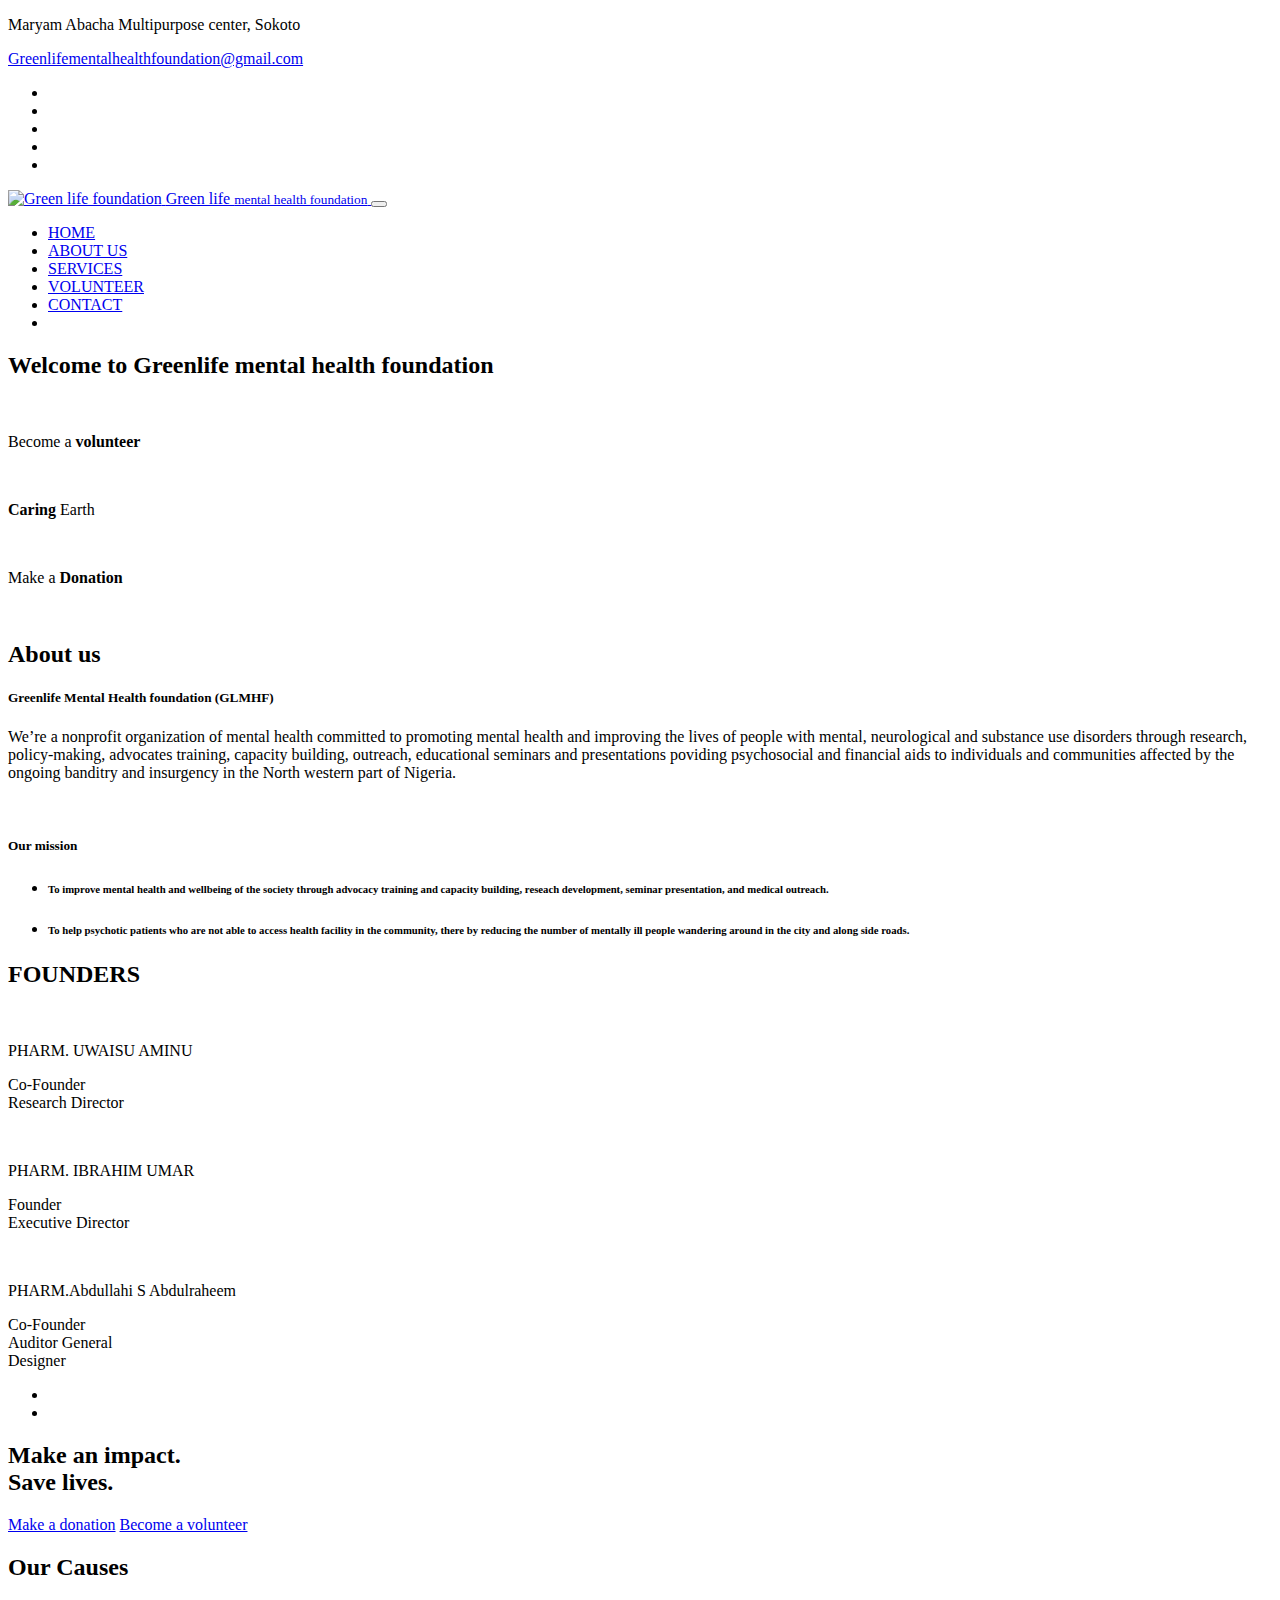
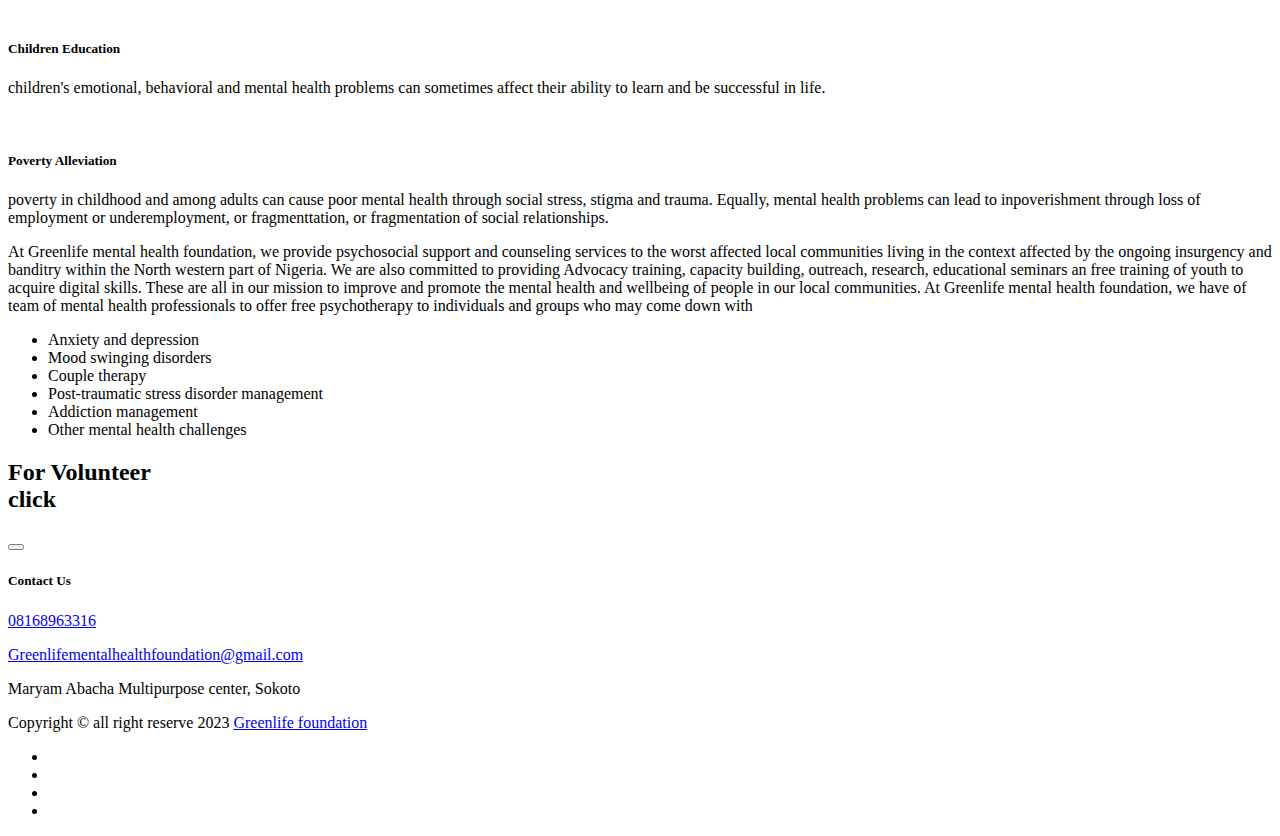
==== index.html @ 895cfc1b "Add files via upload" ====
<!doctype html>
<html lang="en">
    <head>
        <meta charset="utf-8">
        <meta name="viewport" content="width=device-width, initial-scale=1">
        <title>greenlifeMH</title>
        <link rel="icon" href="images\logos.png" type="image"/x-icon>

        <!-- CSS FILES -->        
        <link href="css/bootstrap.min.css" rel="stylesheet">

        <link href="css/bootstrap-icons.css" rel="stylesheet">

        <link href="css/greenlife.css" rel="stylesheet">


    </head>
    
    <body id="section_1">
        <header class="site-header">
            <div class="container">
                <div class="row">

                    <div class="col-lg-8 col-12 d-flex flex-wrap">
                        <p class="d-flex me-4 mb-0">
                            <i class="bi-geo-alt me-2"></i>
                            Maryam Abacha Multipurpose center, Sokoto
                        </p>

                        <p class="d-flex mb-0">
                            <i class="bi-envelope me-2"></i>

                            <a href="mailto:Greenlifementalhealthfoundation@gmail.com">
                                Greenlifementalhealthfoundation@gmail.com


                            </a>
                        </p>
                    </div>

                    <div class="col-lg-3 col-12 ms-auto d-lg-block d-none">
                        <ul class="social-icon">
                            <li class="social-icon-item">
                                <a href="#" class="social-icon-link bi-twitter"></a>
                            </li>

                            <li class="social-icon-item">
                                <a href="https://www.facebook.com/profile.php?id=100089556232212" class="social-icon-link bi-facebook"></a>
                            </li>

                            <li class="social-icon-item">
                                <a href="#" class="social-icon-link bi-instagram"></a>
                            </li>

                            <li class="social-icon-item">
                                <a href="#" class="social-icon-link bi-youtube"></a>
                            </li>

                            <li class="social-icon-item">
                                <a href="https://wa.link/6460df" class="social-icon-link bi-whatsapp"></a>
                            </li>
                        </ul>
                    </div>

                </div>
            </div>
        </header>

        <nav class="navbar navbar-expand-lg bg-light shadow-lg">
            <div class="container">
                <a class="navbar-brand" href="index.html">
                    <img src="images\logos.png" class="logo img-fluid" alt="Green life foundation">
                    <span>
                        Green life 
                        <small>mental health foundation</small>
                    </span>
                </a>

                <button class="navbar-toggler" type="button" data-bs-toggle="collapse" data-bs-target="#navbarNav" aria-controls="navbarNav" aria-expanded="false" aria-label="Toggle navigation">
                    <span class="navbar-toggler-icon"></span>
                </button>

                <div class="collapse navbar-collapse" id="navbarNav">
                    <ul class="navbar-nav ms-auto">
                        <li class="nav-item">
                            <a class="nav-link click-scroll" href="#top">HOME</a>
                        </li>

                        <li class="nav-item">
                            <a class="nav-link click-scroll" href="#section_2">ABOUT US</a>
                        </li>

                        <li class="nav-item">
                            <a class="nav-link click-scroll" href="#section_3">SERVICES</a>
                        </li>

                        <li class="nav-item">
                            <a class="nav-link click-scroll" href="#section_4">VOLUNTEER</a>
                        </li>

                        <li class="nav-item" >
                            <a class="nav-link click-scroll" href="#section_6">CONTACT</a>
                        </li>

                        <li class="nav-item ms-3">
                       </li>
                    </ul>
                </div>
            </div>
        </nav>

        <main>

            

            <section class="section-padding">
                <div class="container">
                    <div class="row">

                        <div class="col-lg-10 col-12 text-center mx-auto">
                            <h2 class="mb-5">Welcome to Greenlife mental health foundation</h2>
                        </div>

                        <div class="col-lg-4 col-md-6 col-12 mb-4 mb-lg-0">
                            <div class="featured-block d-flex justify-content-center align-items-center">
                                
                                    <img src="images/icons/hands.png" class="featured-block-image img-fluid" alt="">

                                    <p class="featured-block-text">Become a <strong>volunteer</strong></p>
                                </a>
                            </div>
                        </div>

                        <div class="col-lg-4 col-md-6 col-12 mb-4 mb-lg-0 mb-md-4">
                            <div class="featured-block d-flex justify-content-center align-items-center">
                                
                                    <img src="images/icons/heart.png" class="featured-block-image img-fluid" alt="">

                                    <p class="featured-block-text"><strong>Caring</strong> Earth</p>
                                </a>
                            </div>
                        </div>

                        <div class="col-lg-4 col-md-6 col-12 mb-4 mb-lg-0 mb-md-4">
                            <div class="featured-block d-flex justify-content-center align-items-center">
                                
                                    <img src="images/icons/receive.png" class="featured-block-image img-fluid" alt="">

                                    <p class="featured-block-text">Make a <strong>Donation</strong></p>
                                </a>
                            </div>
                        </div>

                        

                    </div>
                </div>
            </section>

            <section class="section-padding section-bg" id="section_2">
                <div class="container">
                    <div class="row">

                        <div class="col-lg-6 col-12 mb-5 mb-lg-0">
                            <img src="images\Mental_Disorder_Silhouette.png" class="custom-text-box-image img-fluid" alt="">
                        </div>

                        <div class="col-lg-6 col-12">
                            <div class="custom-text-box">
                                <h2 class="mb-2">About us</h2>

                                <h5 class="mb-3">Greenlife Mental Health foundation (GLMHF)</h5>
                                <p class="mb-0"> We’re a nonprofit organization of mental health
                                     committed to promoting mental health and improving the lives of people with 
                                     mental, neurological and substance use disorders through research, 
                                     policy-making, advocates training, capacity building, outreach, educational
                                      seminars and presentations poviding psychosocial and financial aids to
                                       individuals and communities affected by the ongoing banditry and 
                                       insurgency in the North western part of Nigeria.   </div> <br>
                            
                            <div class="row">
                                    
                                        <h5 class="mb-3" > <strong>Our mission </strong> </h5>
                                    <!----> <ul>
                                        <li> <h6> To improve mental health and wellbeing of the society through
                                            advocacy training and capacity building, reseach development,
                                             seminar presentation, and medical outreach. </h6> </li>
                                        <li>  <h6>  To help psychotic patients who are not able to access health facility
                                            in the community, there by reducing the number of mentally ill people 
                                        wandering around in the city and along side roads.  </h6> </li>
                                    </ul> 
                                    </div>
                                </div>

                                
                            </div>
                        </div>

                    </div>
                </div>
            
            <section class="found">
                <div class="container">
                    <div class="row">

                        <div class="col-lg-12 col-12 text-center mb-4">
                            <h2>FOUNDERS</h2>
                        </div>

                        <div class="col-lg-4 col-md-6 col-12 mb-4 mb-lg-0">
                            <div class="custom-block-wrap">
                                <img src="images\uwaisu.png" class="custom-block-image img-fluid" alt="">

                                <div class="custom-block">
                                    <div class="custom-block-body">
                                        

                                        <p>PHARM. UWAISU AMINU
                                        </p>
                                        <p>Co-Founder <br> Research Director </p>

                                        <div class="d-flex align-items-center my-2">
                                            <p class="mb-0">
                                                
                                                
                                            
                                        </div>
                                    </div>
                                </div>
                            </div>
                        </div>

                        <div class="col-lg-4 col-md-6 col-12 mb-4 mb-lg-0">
                            <div class="custom-block-wrap">
                                <img src="images\ibrahim.png" class="custom-block-image img-fluid" alt="">

                                <div class="custom-block">
                                    <div class="custom-block-body">
                                        

                                        <p>PHARM. IBRAHIM UMAR</p>
                                        <p>Founder <br> Executive Director </p>
                                        <div class="d-flex align-items-center my-2">
                                            
                                        </div>
                                    </div>                                   
                                </div>
                            </div>
                        </div>

                        <div class="col-lg-4 col-md-6 col-12 mb-4 mb-lg-0" >
                            <div class="custom-block-wrap">
                                <img src="images\abdullahi.png" class="custom-block-image img-fluid" alt="">

                                <div class="custom-block">
                                    <div class="custom-block-body">
                                        
                                        <p>PHARM.Abdullahi S Abdulraheem
                                        </p>
                                        <p>Co-Founder <br> Auditor General <br> Designer </p>
                                        <div class="d-flex align-items-center my-2">
                                            <ul class="social-icon mt-4">
                                                <li class="social-icon-item">
                                                    <a href="https://twitter.com/pharma_computer?t=OQlxTcQAlxCxHivxiY993Q&s=09" class="social-icon-link bi-twitter"></a>
                                                </li>
                                                                                                          
                                                <li class="social-icon-item">
                                                    <a href="https://wa.link/6460df" class="social-icon-link bi-whatsapp"></a>
                                                </li>
                                            </ul>
                                        </div>
                                    </div>                                   
                                </div>
                            </div>
                        </div>
           
                    </section>
            <section class="cta-section section-padding section-bg">
                <div class="container">
                    <div class="row justify-content-center align-items-center">

                        <div class="col-lg-5 col-12 ms-auto">
                            <h2 class="mb-0">Make an impact. <br> Save lives.</h2>
                        </div>

                        <div class="col-lg-5 col-12">
                            <a href="#" class="me-4">Make a donation</a>

                            <a href="#section_4" class="custom-btn btn smoothscroll">Become a volunteer</a>
                        </div>

                    </div>
                </div>
            </section>


            <section class="section-padding" id="section_3">
                <div class="container">
                    <div class="row">

                        <div class="col-lg-12 col-12 text-center mb-4">
                            <h2>Our Causes</h2>
                        </div>

                        <div class="col-lg-4 col-md-6 col-12 mb-4 mb-lg-0">
                            <div class="custom-block-wrap">
                                <img src="images/causes/group-african-kids-paying-attention-class.jpg" class="custom-block-image img-fluid" alt="">

                                <div class="custom-block">
                                    <div class="custom-block-body">
                                        <h5 class="mb-3">Children Education</h5>

                                        <p>children's emotional, behavioral and mental health problems can sometimes affect their ability to learn and be 
                                            successful in life.
                                        </p>

                                        <div class="d-flex align-items-center my-2">
                                            <p class="mb-0">
                                                

                                            
                                        </div>
                                    </div>
                                </div>
                            </div>
                        </div>

                        <div class="col-lg-4 col-md-6 col-12 mb-4 mb-lg-0">
                            <div class="custom-block-wrap">
                                <img src="images/causes/poor-child-landfill-looks-forward-with-hope.jpg" class="custom-block-image img-fluid" alt="">

                                <div class="custom-block">
                                    <div class="custom-block-body">
                                        <h5 class="mb-3">Poverty Alleviation</h5>

                                        <p>poverty in childhood and  among adults can cause poor mental health through social stress,
                                             stigma and trauma. Equally, mental health problems can lead to inpoverishment 
                                             through loss of employment or underemployment, or fragmenttation, or fragmentation of social
                                             relationships.
                                        </p>
                                        <div class="d-flex align-items-center my-2">
                                        </div>
                                    </div>                                   
                                </div>
                            </div>
                        </div>
                         <div class="col-lg-4 col-md-6 col-12 mb-4 mb-lg-0">
                            <div class="custom-block-wrap">
                               

                                <div class="custom-block" id="section3">
                                    <div class="custom-block-body">
                                        <p>At Greenlife mental health foundation, we provide psychosocial support
                                           and counseling services to the worst affected local communities living 
                                           in the context affected by the ongoing insurgency and banditry within the 
                                           North western part of Nigeria. We are also committed to providing Advocacy
                                           training, capacity building, outreach, research, educational seminars an
                                            free training of youth to acquire digital skills. These are all in our mission to improve and promote 
                                            the mental health and wellbeing of people in our local communities. At Greenlife
                                            mental health foundation, we have of team of mental health professionals
                                           to offer free psychotherapy to individuals and groups who may come down with
                                        </p>
                                         <ul class="custom-list mt-2">
                                            <li class="custom-list-item d-flex">
                                                <i class="bi-check custom-text-box-icon me-2"></i>
                                                Anxiety and depression
                                            </li>
                                            <li class="custom-list-item d-flex">
                                                <i class="bi-check custom-text-box-icon me-2"></i>
                                                Mood swinging disorders
                                            </li>
                                            <li class="custom-list-item d-flex">
                                                <i class="bi-check custom-text-box-icon me-2"></i>
                                                Couple therapy
                                            </li>
                                            <li class="custom-list-item d-flex">
                                                <i class="bi-check custom-text-box-icon me-2"></i>
                                                Post-traumatic stress disorder management
                                            </li>
                                            <li class="custom-list-item d-flex">
                                                <i class="bi-check custom-text-box-icon me-2"></i>
                                                Addiction management
                                            </li>
                                            <li class="custom-list-item d-flex">
                                                <i class="bi-check custom-text-box-icon me-2"></i>
                                                Other mental health challenges
                                            </li>
                                        </ul>
                                        <div class="d-flex align-items-center my-2">
                                        </div>
                                    </div>                                   
                                </div>
                            </div>
                        </div>

                    </div>
                </div>

            </section>
<section class="col-lg-4 col-md-6 col-12 mb-4 mb-lg-0">

                            <div class="custom-block-wrap">
                                

                                <div class="custom-block">
                                    <div class="custom-block-body"></p>
                                    </div>
                                       
</section>
            <section class="volunteer-section section-padding" id="section_4">
                <div class="container">
                    <div class="row">

                        <div class="col-lg-6 col-12">
                            <h2 class="text-white mb-4">For Volunteer <br> click  </h2>

                    </div>
                    <li class="social-icon-item">
                       <button> <a href="https://wa.link/6460df" class="social-icon-link bi-whatsapp"></a>
                    </li> </button>
                </div>
            </section>
                    </main>

        <footer class="site-footer" id="section_6">
            <div class="container">
                <div class="row">
                    <div class="col-lg-0 col-12 mb-4">
                                            </div>

                    <div class="col-lg-4 col-md-6 col-12 mx-auto" >
                        <h5 class="site-footer-title mb-3">Contact Us</h5>

                        <p class="text-white d-flex mb-2">
                            <i class="bi-telephone me-2"></i>

                            <a href="tel: 08168963316" class="site-footer-link">
                                08168963316
                            </a>
                        </p>

                        <p class="text-white d-flex">
                            <i class="bi-envelope me-2"></i>

                            <a href="Greenlifementalhealthfoundation@gmail.com" class="site-footer-link">
                                Greenlifementalhealthfoundation@gmail.com
                            </a>
                        </p>

                        <p class="text-white d-flex mt-3">
                            <i class="bi-geo-alt me-2"></i>
                            Maryam Abacha Multipurpose center, Sokoto
                        </p>

                
                    </div>
                </div>
            </div>

            <div class="site-footer-bottom">
                <div class="container">
                    <div class="row">

                        <div class="col-lg-6 col-md-7 col-12">
                            <p class="copyright-text mb-0">Copyright © all right reserve 2023 <a href="#">Greenlife foundation</a>
                        </div>
                        
                        <div class="col-lg-6 col-md-5 col-12 d-flex justify-content-center align-items-center mx-auto">
                            <ul class="social-icon">
                                <li class="social-icon-item">
                                    <a href="#" class="social-icon-link bi-twitter"></a>
                                </li>

                                <li class="social-icon-item">
                                    <a href="https://www.facebook.com/profile.php?id=100089556232212" class="social-icon-link bi-facebook"></a>
                                </li>

                                <li class="social-icon-item">
                                    <a href="#" class="social-icon-link bi-instagram"></a>
                                </li>

                                <li class="social-icon-item">
                                    <a href="https://www.linkedin.com/in/ibrahim-umar-684944266" class="social-icon-link bi-linkedin"></a>
                                </li>

                               
                            </ul>
                        </div>
                        
                    </div>
                </div>
            </div>
        </footer>

        <!-- JAVASCRIPT FILES -->
        <script src="js/jquery.min.js"></script>
        <script src="js/bootstrap.min.js"></script>
        <script src="js/jquery.sticky.js"></script>
        <script src="js/click-scroll.js"></script>
        <script src="js/counter.js"></script>
        <script src="js/custom.js"></script>

    </body>
</html>
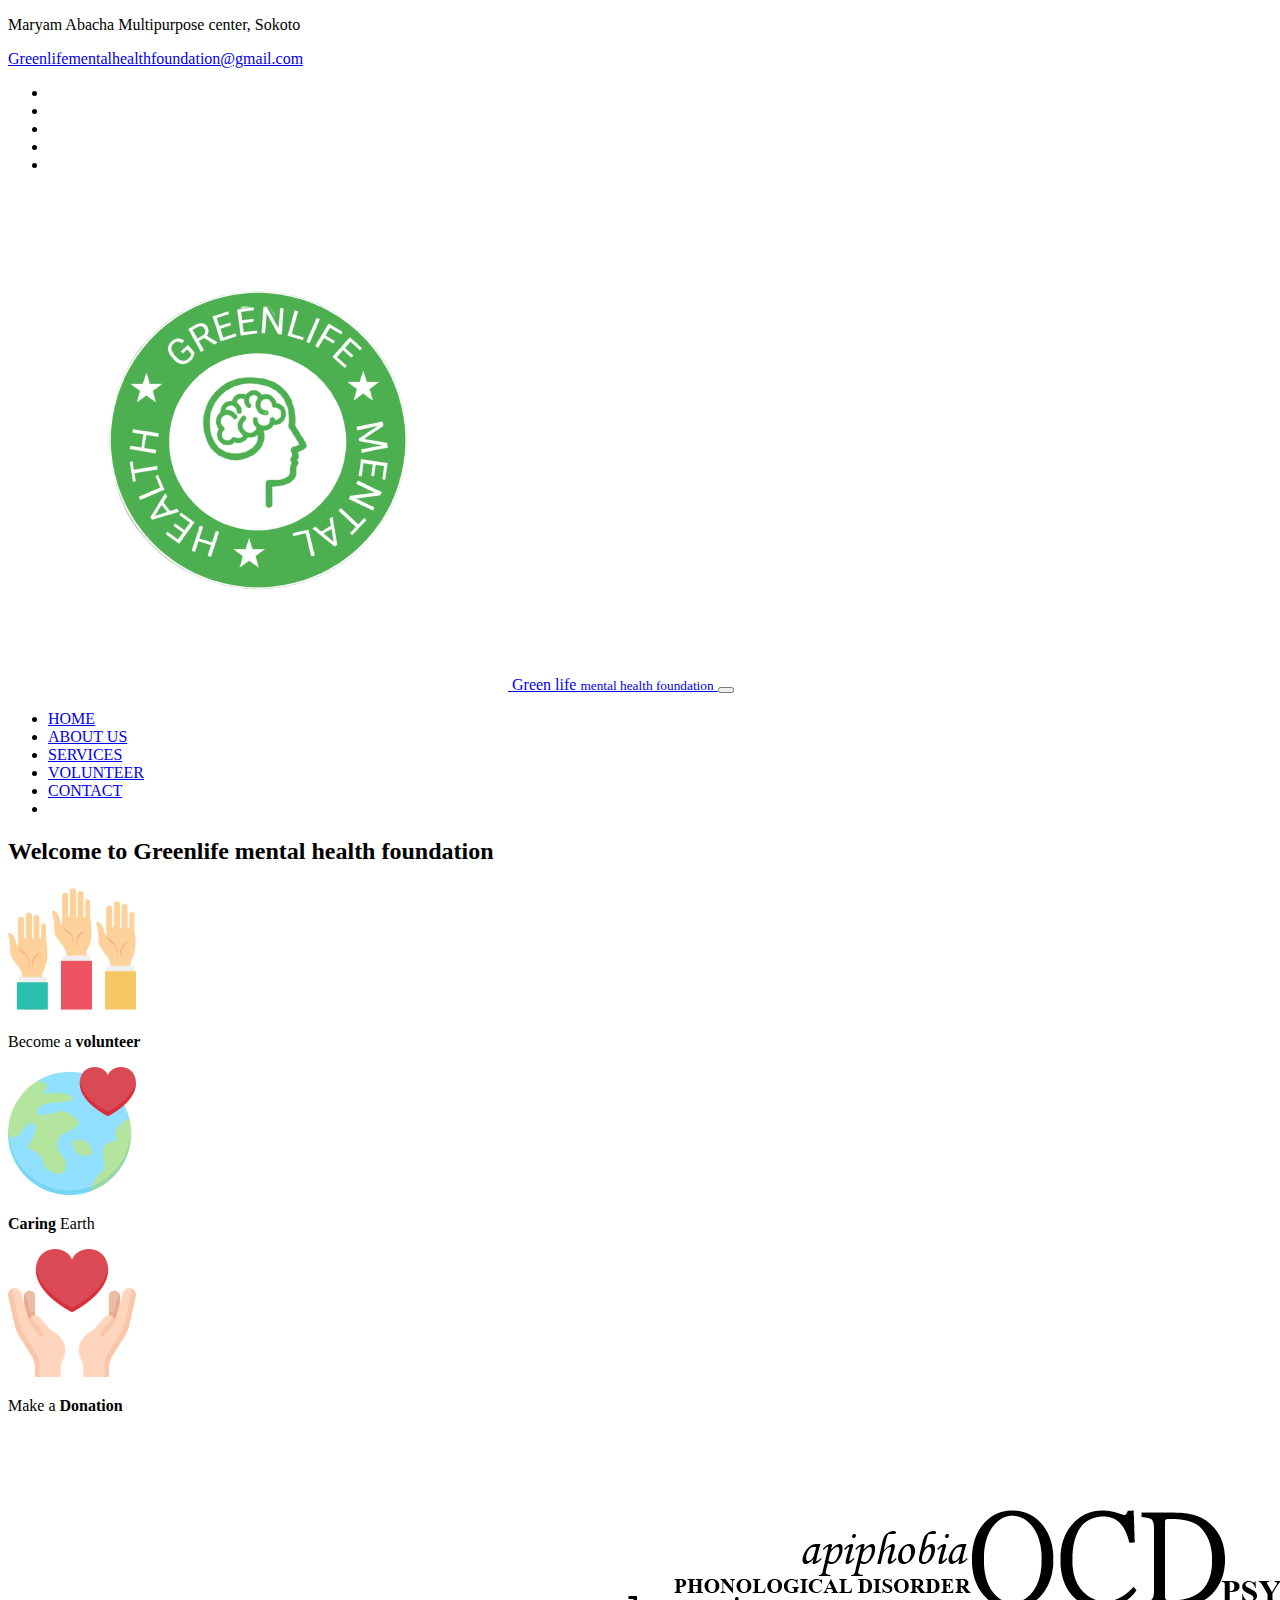
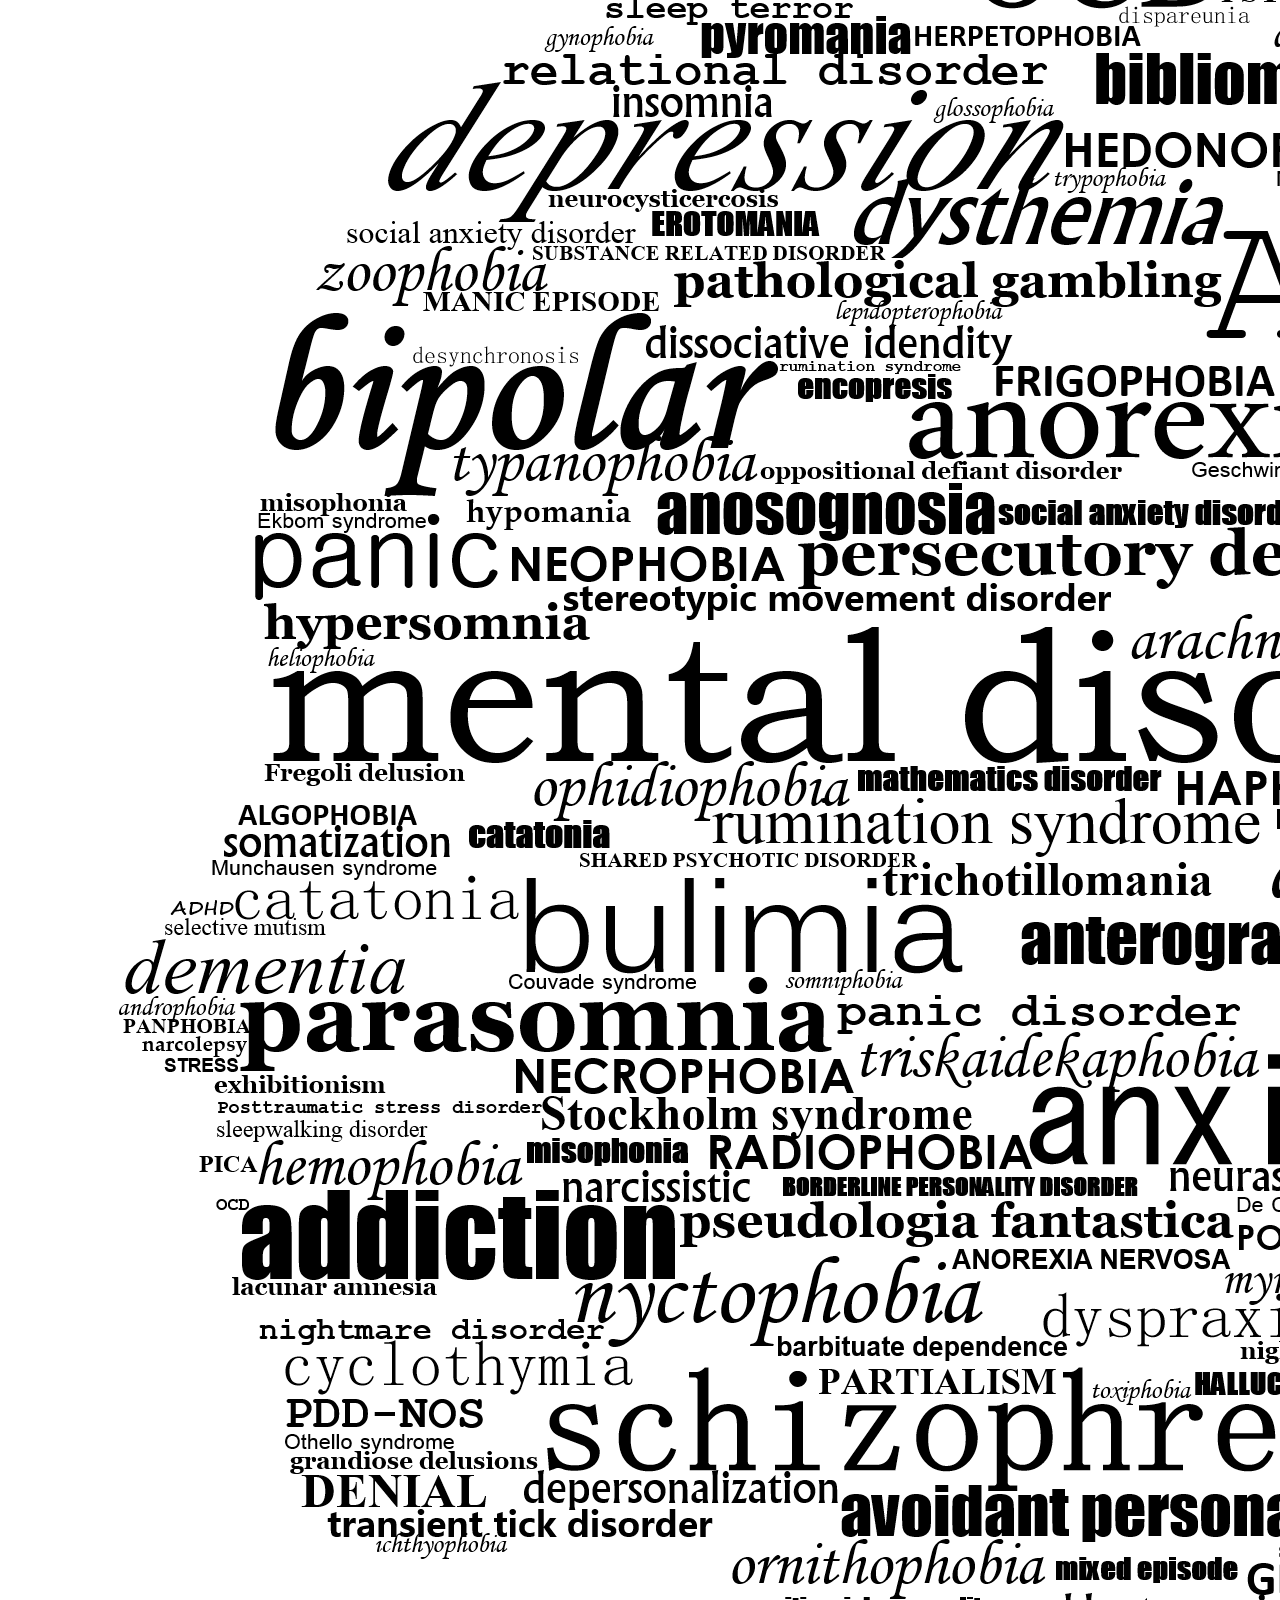
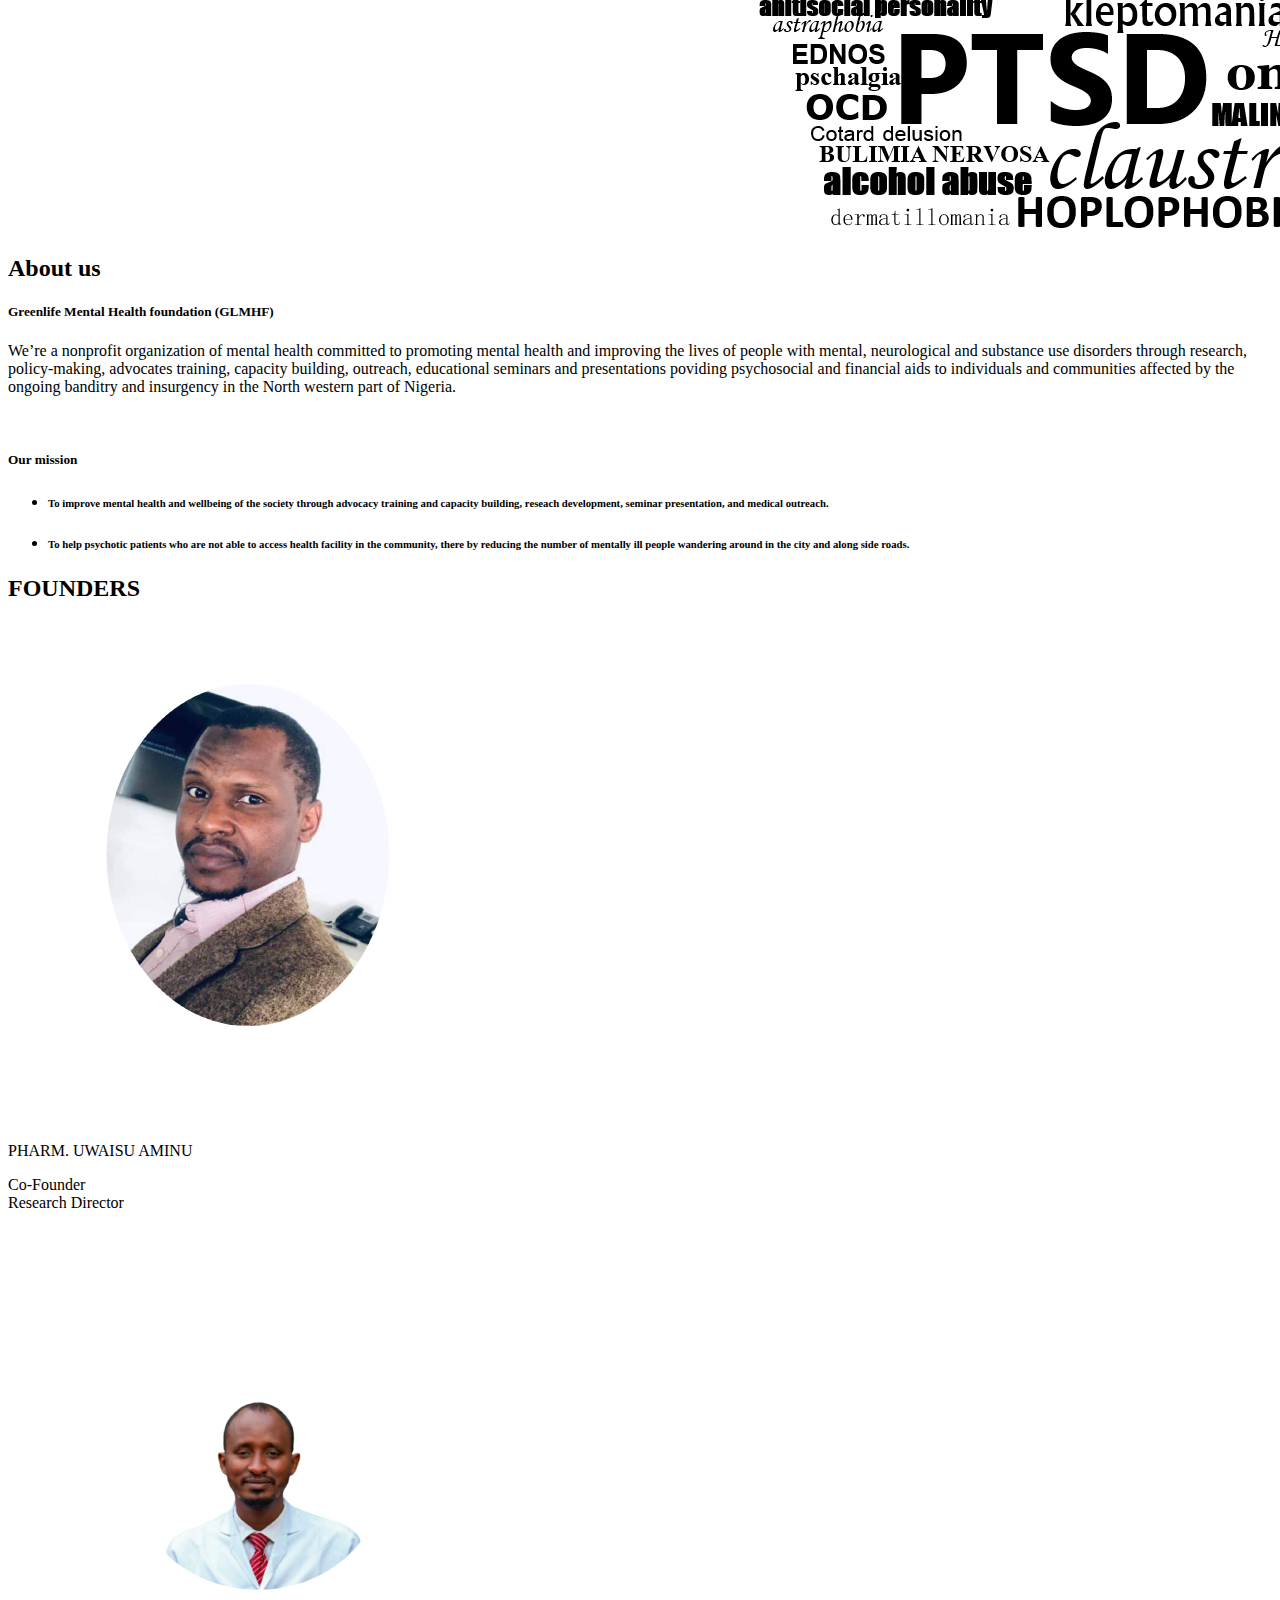
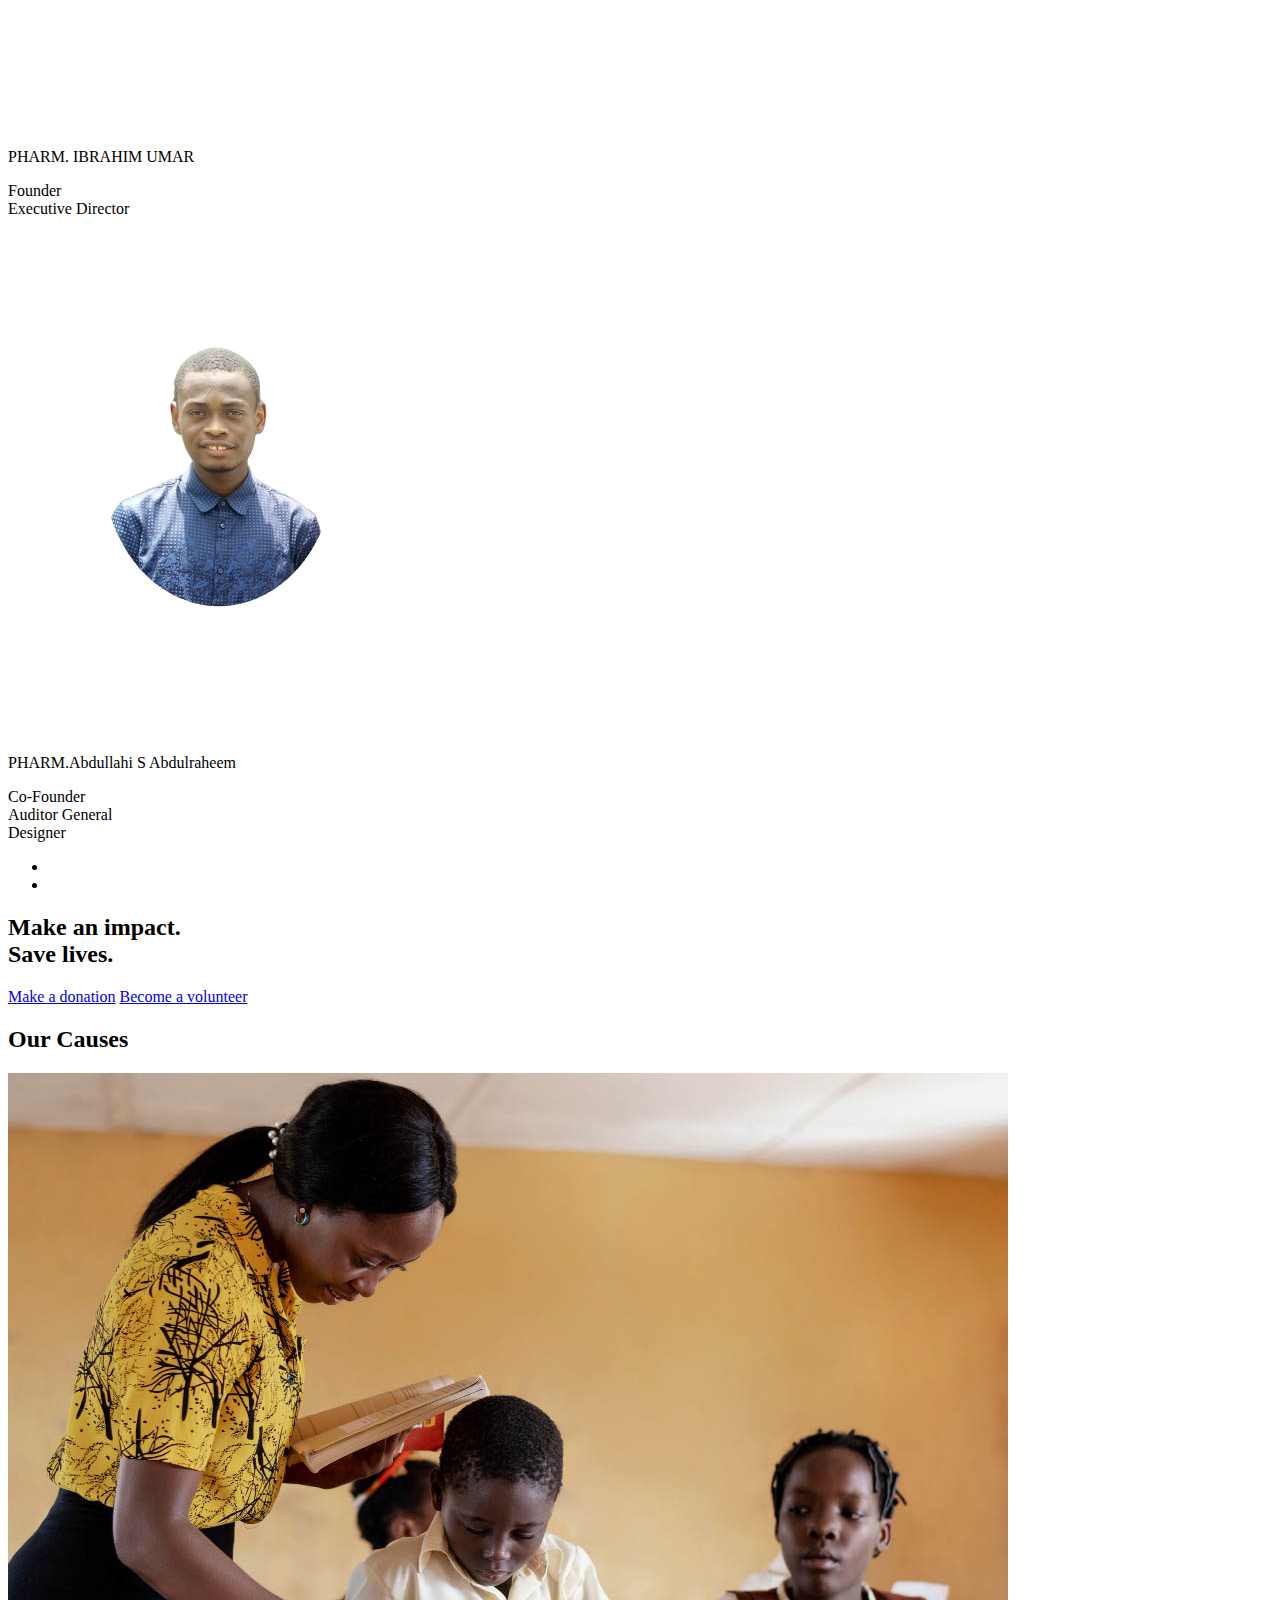
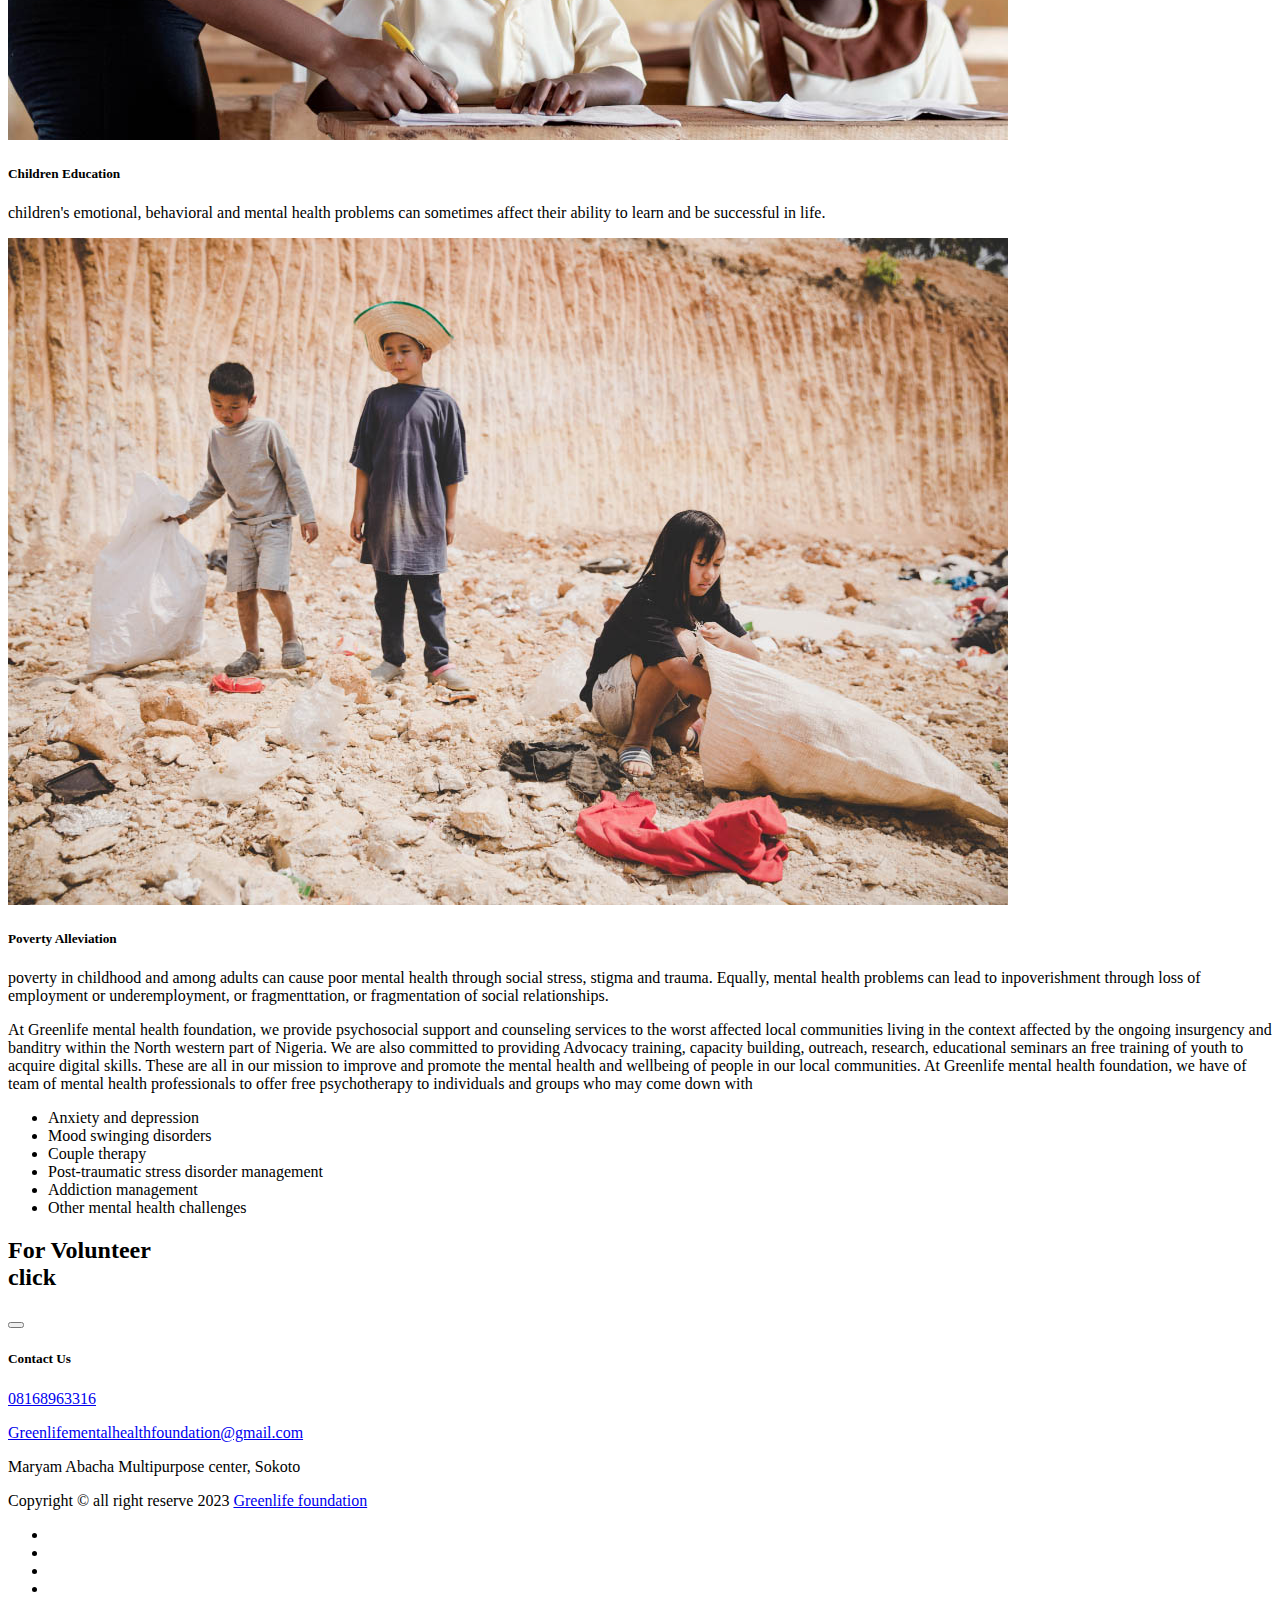
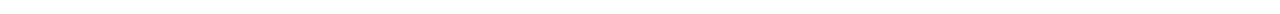
==== commit b972c071: "Update index.html" ====
--- a/index.html
+++ b/index.html
@@ -4,7 +4,7 @@
         <meta charset="utf-8">
         <meta name="viewport" content="width=device-width, initial-scale=1">
         <title>greenlifeMH</title>
-        <link rel="icon" href="images\logos.png" type="image"/x-icon>
+        <link rel="icon" href="logos.png" type="image"/x-icon>
 
         <!-- CSS FILES -->        
         <link href="css/bootstrap.min.css" rel="stylesheet">
@@ -69,7 +69,7 @@
         <nav class="navbar navbar-expand-lg bg-light shadow-lg">
             <div class="container">
                 <a class="navbar-brand" href="index.html">
-                    <img src="images\logos.png" class="logo img-fluid" alt="Green life foundation">
+                    <img src="logos.png" class="logo img-fluid" alt="Green life foundation">
                     <span>
                         Green life 
                         <small>mental health foundation</small>
@@ -124,7 +124,7 @@
                         <div class="col-lg-4 col-md-6 col-12 mb-4 mb-lg-0">
                             <div class="featured-block d-flex justify-content-center align-items-center">
                                 
-                                    <img src="images/icons/hands.png" class="featured-block-image img-fluid" alt="">
+                                    <img src="hands.png" class="featured-block-image img-fluid" alt="">
 
                                     <p class="featured-block-text">Become a <strong>volunteer</strong></p>
                                 </a>
@@ -134,7 +134,7 @@
                         <div class="col-lg-4 col-md-6 col-12 mb-4 mb-lg-0 mb-md-4">
                             <div class="featured-block d-flex justify-content-center align-items-center">
                                 
-                                    <img src="images/icons/heart.png" class="featured-block-image img-fluid" alt="">
+                                    <img src="heart.png" class="featured-block-image img-fluid" alt="">
 
                                     <p class="featured-block-text"><strong>Caring</strong> Earth</p>
                                 </a>
@@ -144,7 +144,7 @@
                         <div class="col-lg-4 col-md-6 col-12 mb-4 mb-lg-0 mb-md-4">
                             <div class="featured-block d-flex justify-content-center align-items-center">
                                 
-                                    <img src="images/icons/receive.png" class="featured-block-image img-fluid" alt="">
+                                    <img src="receive.png" class="featured-block-image img-fluid" alt="">
 
                                     <p class="featured-block-text">Make a <strong>Donation</strong></p>
                                 </a>
@@ -162,7 +162,7 @@
                     <div class="row">
 
                         <div class="col-lg-6 col-12 mb-5 mb-lg-0">
-                            <img src="images\Mental_Disorder_Silhouette.png" class="custom-text-box-image img-fluid" alt="">
+                            <img src="Mental_Disorder_Silhouette.png" class="custom-text-box-image img-fluid" alt="">
                         </div>
 
                         <div class="col-lg-6 col-12">
@@ -209,7 +209,7 @@
 
                         <div class="col-lg-4 col-md-6 col-12 mb-4 mb-lg-0">
                             <div class="custom-block-wrap">
-                                <img src="images\uwaisu.png" class="custom-block-image img-fluid" alt="">
+                                <img src="uwaisu.png" class="custom-block-image img-fluid" alt="">
 
                                 <div class="custom-block">
                                     <div class="custom-block-body">
@@ -232,7 +232,7 @@
 
                         <div class="col-lg-4 col-md-6 col-12 mb-4 mb-lg-0">
                             <div class="custom-block-wrap">
-                                <img src="images\ibrahim.png" class="custom-block-image img-fluid" alt="">
+                                <img src="ibrahim.png" class="custom-block-image img-fluid" alt="">
 
                                 <div class="custom-block">
                                     <div class="custom-block-body">
@@ -250,7 +250,7 @@
 
                         <div class="col-lg-4 col-md-6 col-12 mb-4 mb-lg-0" >
                             <div class="custom-block-wrap">
-                                <img src="images\abdullahi.png" class="custom-block-image img-fluid" alt="">
+                                <img src="abdullahi.png" class="custom-block-image img-fluid" alt="">
 
                                 <div class="custom-block">
                                     <div class="custom-block-body">
@@ -304,7 +304,7 @@
 
                         <div class="col-lg-4 col-md-6 col-12 mb-4 mb-lg-0">
                             <div class="custom-block-wrap">
-                                <img src="images/causes/group-african-kids-paying-attention-class.jpg" class="custom-block-image img-fluid" alt="">
+                                <img src="group-african-kids-paying-attention-class.jpg" class="custom-block-image img-fluid" alt="">
 
                                 <div class="custom-block">
                                     <div class="custom-block-body">
@@ -327,7 +327,7 @@
 
                         <div class="col-lg-4 col-md-6 col-12 mb-4 mb-lg-0">
                             <div class="custom-block-wrap">
-                                <img src="images/causes/poor-child-landfill-looks-forward-with-hope.jpg" class="custom-block-image img-fluid" alt="">
+                                <img src="poor-child-landfill-looks-forward-with-hope.jpg" class="custom-block-image img-fluid" alt="">
 
                                 <div class="custom-block">
                                     <div class="custom-block-body">
@@ -501,4 +501,4 @@
         <script src="js/custom.js"></script>
 
     </body>
-</html>+</html>
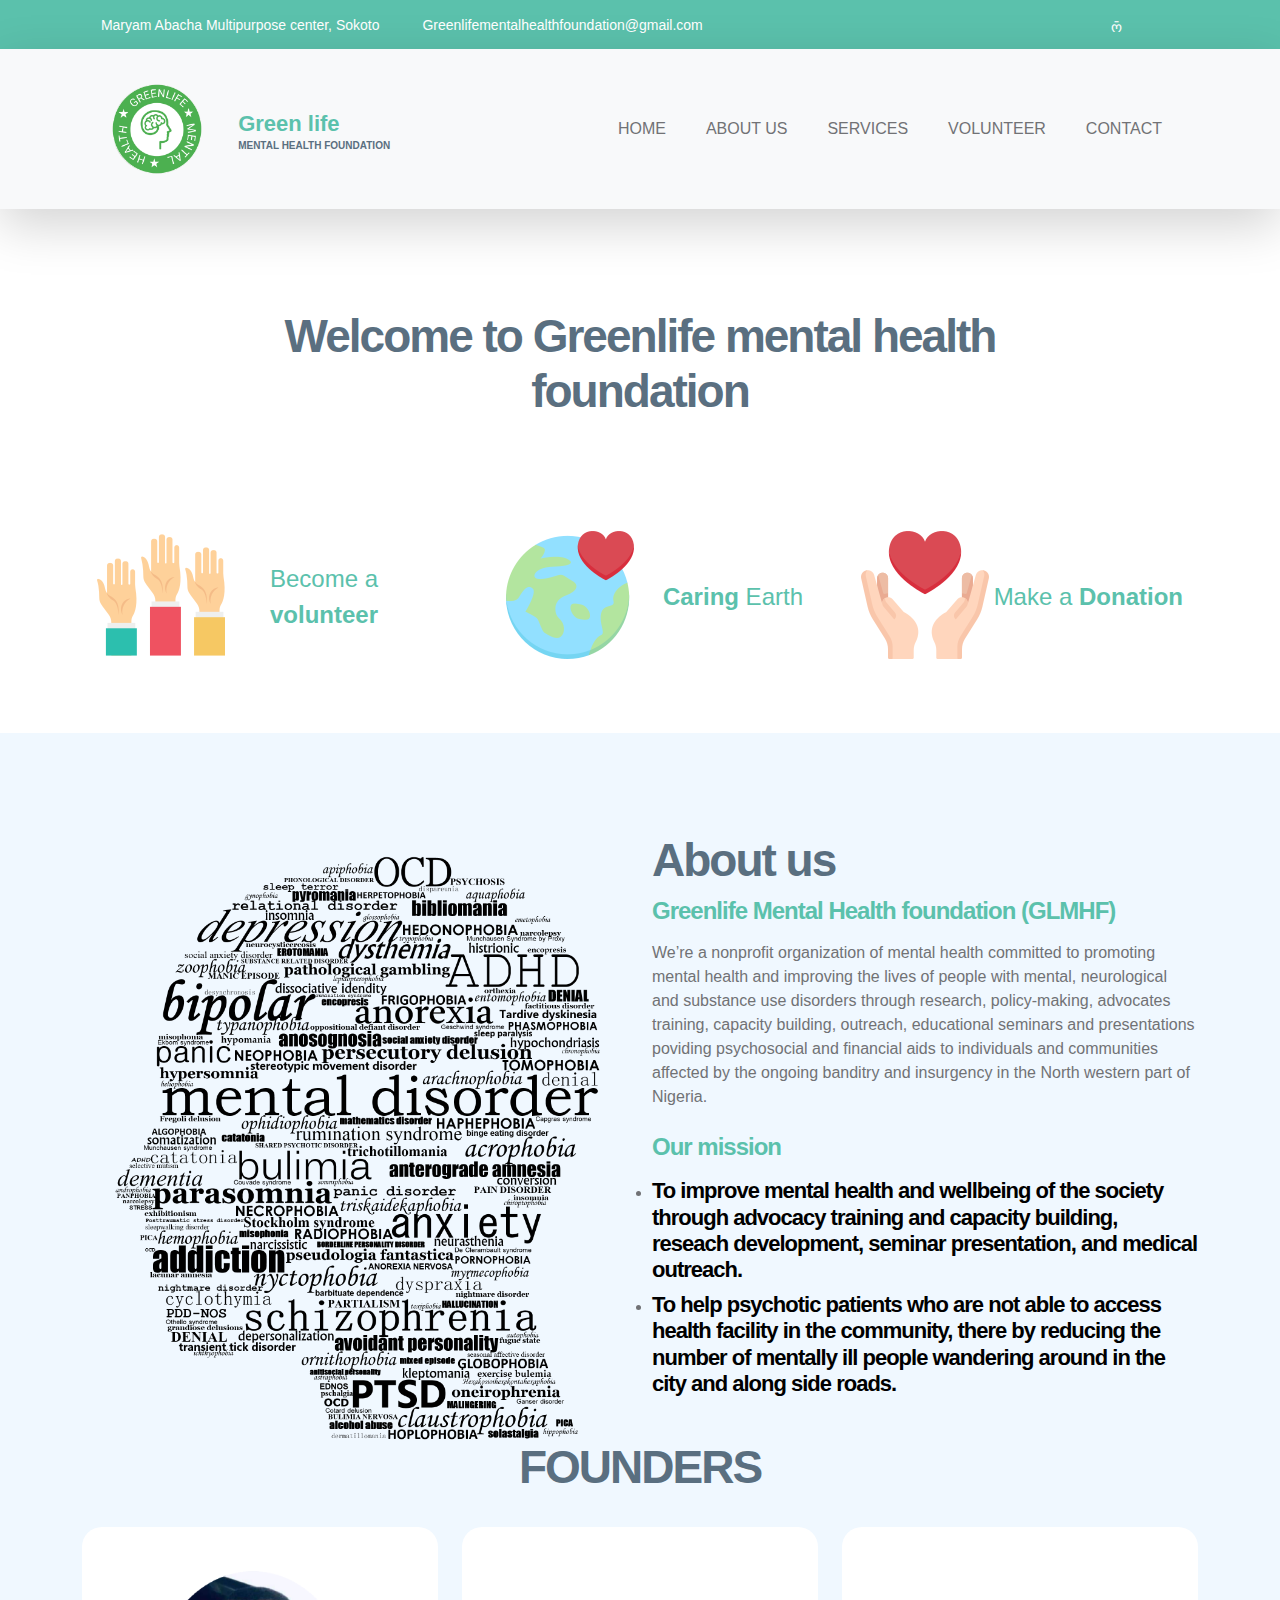
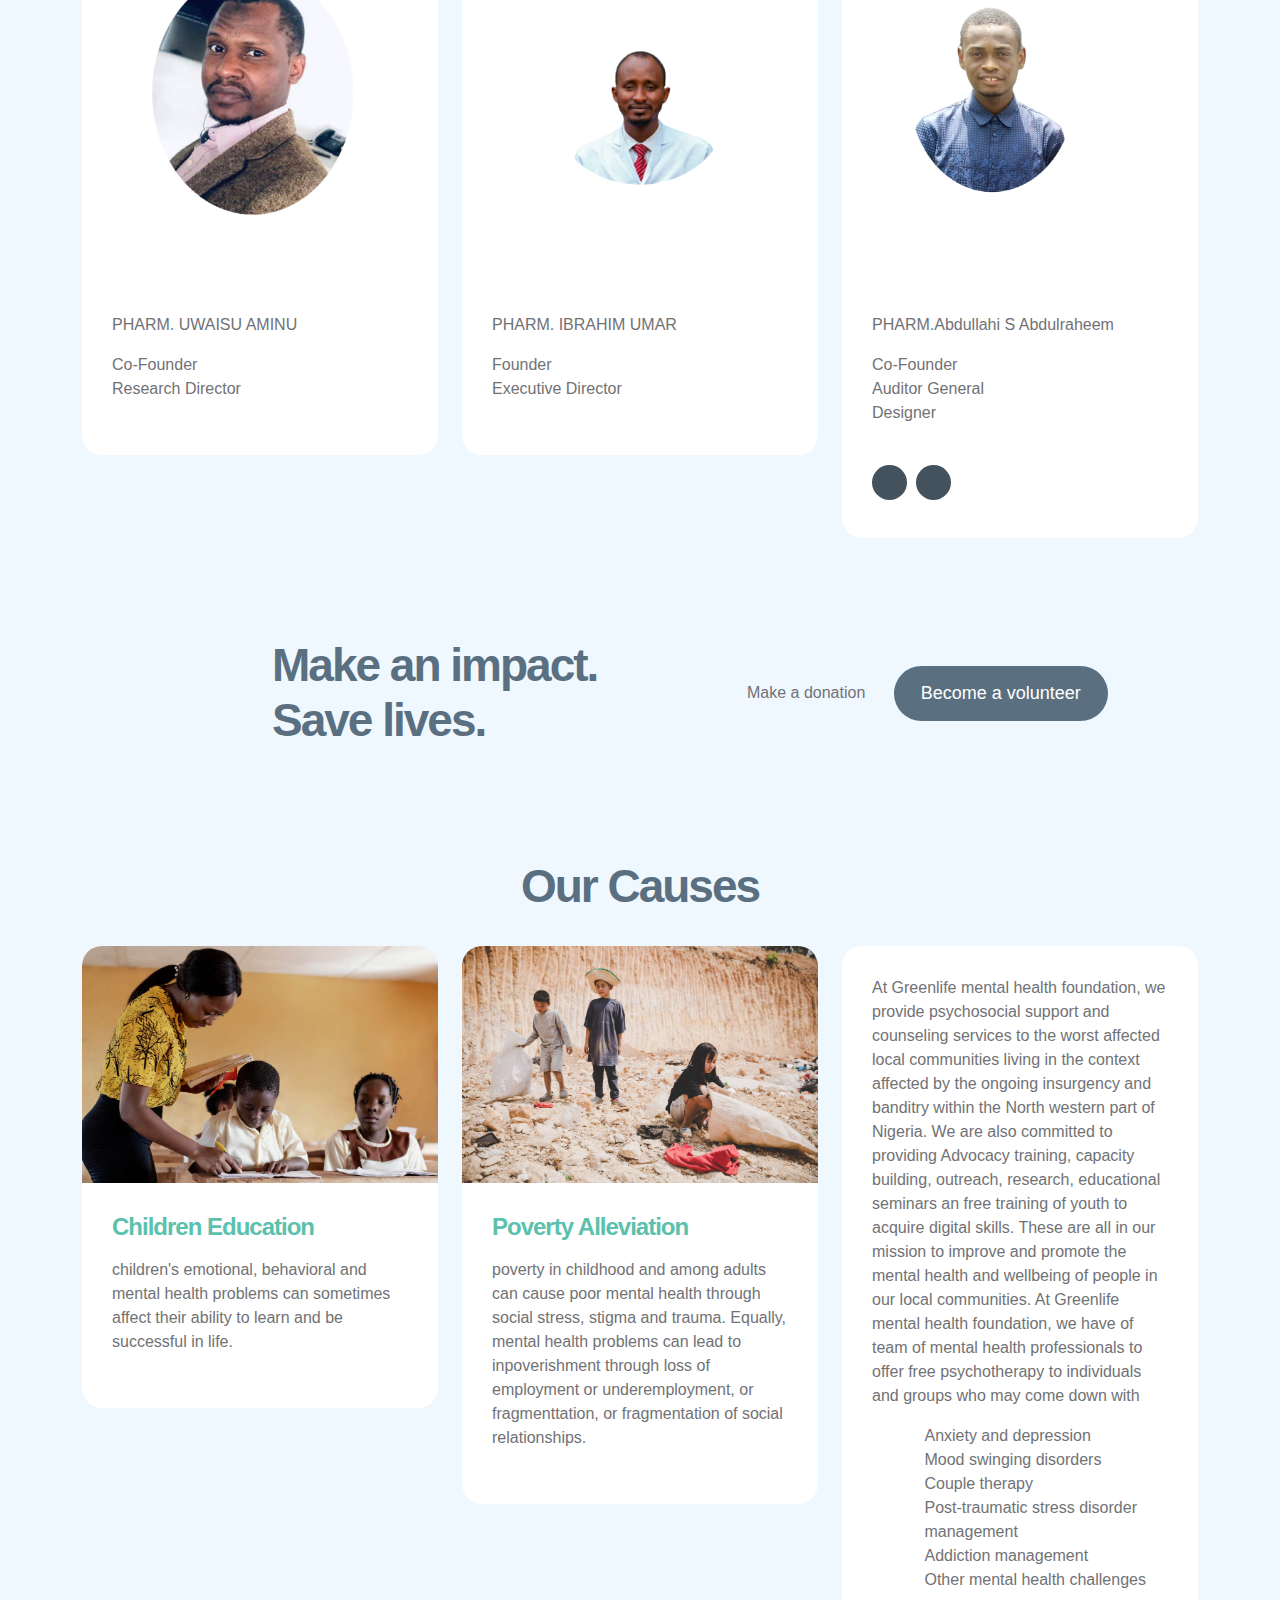
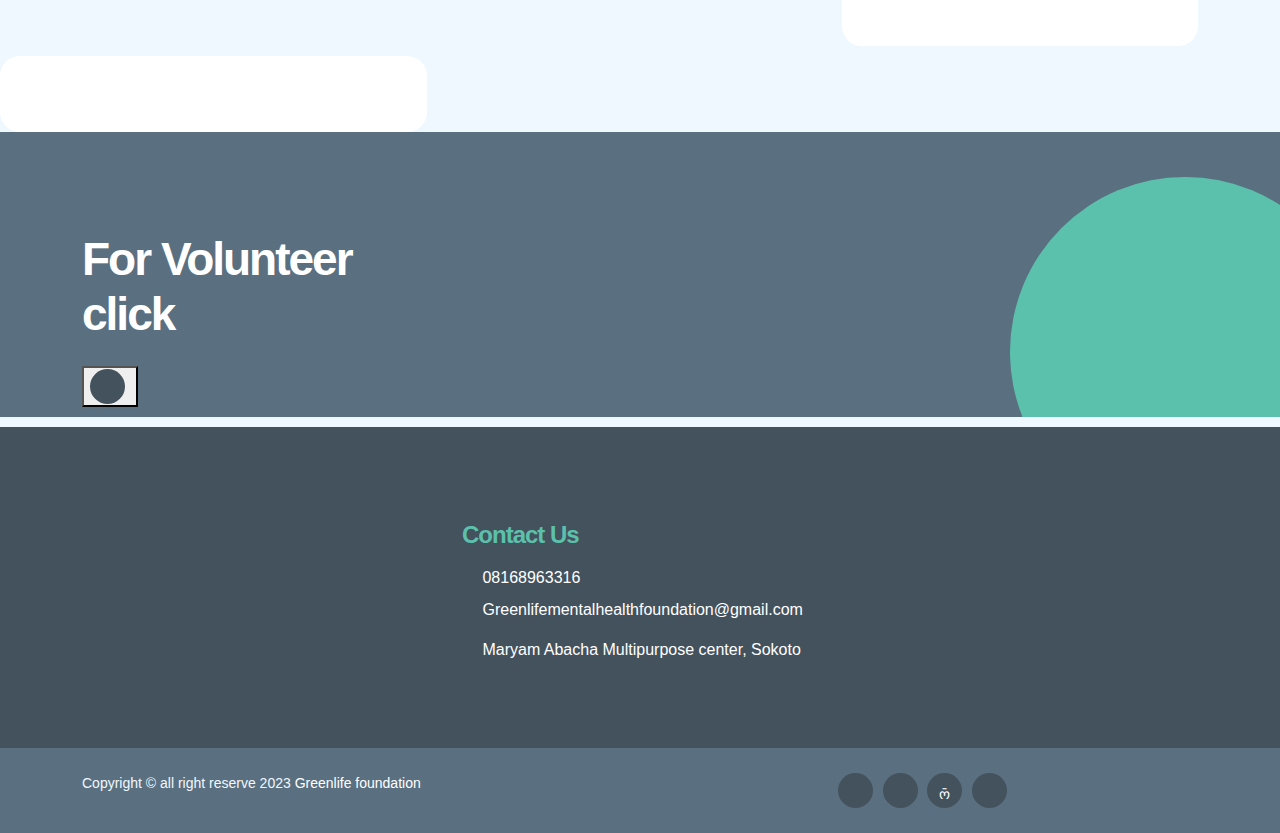
==== commit 65c56b45: "Update index.html" ====
--- a/index.html
+++ b/index.html
@@ -7,11 +7,11 @@
         <link rel="icon" href="logos.png" type="image"/x-icon>
 
         <!-- CSS FILES -->        
-        <link href="css/bootstrap.min.css" rel="stylesheet">
-
-        <link href="css/bootstrap-icons.css" rel="stylesheet">
-
-        <link href="css/greenlife.css" rel="stylesheet">
+        <link href="bootstrap.min.css" rel="stylesheet">
+
+        <link href="bootstrap-icons.css" rel="stylesheet">
+
+        <link href="greenlife.css" rel="stylesheet">
 
 
     </head>
@@ -493,12 +493,12 @@
         </footer>
 
         <!-- JAVASCRIPT FILES -->
-        <script src="js/jquery.min.js"></script>
-        <script src="js/bootstrap.min.js"></script>
-        <script src="js/jquery.sticky.js"></script>
-        <script src="js/click-scroll.js"></script>
-        <script src="js/counter.js"></script>
-        <script src="js/custom.js"></script>
+        <script src="jquery.min.js"></script>
+        <script src="bootstrap.min.js"></script>
+        <script src="jquery.sticky.js"></script>
+        <script src="click-scroll.js"></script>
+        <script src="counter.js"></script>
+        <script src="custom.js"></script>
 
     </body>
 </html>
--- a/greenlife.css
+++ b/greenlife.css
@@ -0,0 +1,1030 @@
+
+
+
+@font-face {
+    font-family: 'Metropolis';
+    src: url('../fonts/Metropolis/Metropolis-Regular.woff2') format('woff2'),
+        url('../fonts/Metropolis/Metropolis-Regular.woff') format('woff');
+    font-weight: normal;
+    font-style: normal;
+    font-display: swap;
+}
+
+@font-face {
+    font-family: 'Metropolis';
+    src: url('../fonts/Metropolis/Metropolis-Light.woff2') format('woff2'),
+        url('../fonts/Metropolis/Metropolis-Light.woff') format('woff');
+    font-weight: 300;
+    font-style: normal;
+    font-display: swap;
+}
+
+@font-face {
+    font-family: 'Metropolis';
+    src: url('../fonts/Metropolis/Metropolis-SemiBold.woff2') format('woff2'),
+        url('../fonts/Metropolis/Metropolis-SemiBold.woff') format('woff');
+    font-weight: 600;
+    font-style: normal;
+    font-display: swap;
+}
+
+@font-face {
+    font-family: 'Metropolis';
+    src: url('../fonts/Metropolis/Metropolis-Bold.woff2') format('woff2'),
+        url('../fonts/Metropolis/Metropolis-Bold.woff') format('woff');
+    font-weight: bold;
+    font-style: normal;
+    font-display: swap;
+}
+
+/*---------------------------------------
+  CUSTOM PROPERTIES ( VARIABLES )             
+-----------------------------------------*/
+:root {
+  --white-color:                  #ffffff;
+  --primary-color:                #5bc1ac;
+  --secondary-color:              #5a6f80;
+  --section-bg-color:             #f0f8ff;
+  --site-footer-bg-color:         #44525d;
+  --custom-btn-bg-color:          #597081;
+  --custom-btn-bg-hover-color:    #5bc1ac;
+  --dark-color:                   #000000;
+  --p-color:                      #717275;
+  --border-color:                 #e9eaeb;
+
+  --body-font-family:             'Metropolis', sans-serif;
+
+  --h1-font-size:                 52px;
+  --h2-font-size:                 46px;
+  --h3-font-size:                 32px;
+  --h4-font-size:                 28px;
+  --h5-font-size:                 24px;
+  --h6-font-size:                 22px;
+  --p-font-size:                  16px;
+  --btn-font-size:                18px;
+  --copyright-font-size:          14px;
+
+  --border-radius-large:          100px;
+  --border-radius-medium:         20px;
+  --border-radius-small:          10px;
+
+  --font-weight-light:            300;
+  --font-weight-normal:           400;
+  --font-weight-semibold:         600;
+  --font-weight-bold:             700;
+}
+
+body {
+  background-color: var(--white-color);
+  font-family: var(--body-font-family); 
+}
+
+
+/*---------------------------------------
+  TYPOGRAPHY               
+-----------------------------------------*/
+
+h2,
+h3,
+h4,
+h5,
+h6 {
+  color: var(--dark-color);
+}
+
+h1,
+h2,
+h3,
+h4,
+h5,
+h6 {
+  font-weight: var(--font-weight-semibold);
+  letter-spacing: -1px;
+}
+
+h1 {
+  font-size: var(--h1-font-size);
+  font-weight: var(--font-weight-bold);
+  letter-spacing: -2px;
+}
+
+h2 {
+  color: var(--secondary-color);
+  font-size: var(--h2-font-size);
+  letter-spacing: -2px;
+}
+
+h3 {
+  font-size: var(--h3-font-size);
+}
+
+h4 {
+  font-size: var(--h4-font-size);
+}
+
+h5 {
+  color: var(--primary-color);
+  font-size: var(--h5-font-size);
+}
+
+h6 {
+  font-size: var(--h6-font-size);
+}
+
+p {
+  color: var(--p-color);
+  font-size: var(--p-font-size);
+  font-weight: var(--font-weight-light);
+}
+
+ul li {
+  color: var(--p-color);
+  font-size: var(--p-font-size);
+  font-weight: var(--font-weight-normal);
+}
+
+a, 
+button {
+  touch-action: manipulation;
+  transition: all 0.3s;
+}
+
+a {
+  color: var(--p-color);
+  text-decoration: none;
+}
+
+a:hover {
+  color: var(--primary-color);
+}
+
+b,
+strong {
+  font-weight: var(--font-weight-bold);
+}
+
+
+/*---------------------------------------
+  SECTION               
+-----------------------------------------*/
+.section-padding {
+  padding-top: 100px;
+  padding-bottom: 10px;
+}
+
+.section-bg {
+  background-color: var(--section-bg-color);
+}
+
+.section-overlay {
+  background: rgba(0, 0, 0, 0.35);
+  position: absolute;
+  top: 0;
+  left: 0;
+  pointer-events: none;
+  width: 100%;
+  height: 100%;
+}
+
+.section-overlay + .container {
+  position: relative;
+}
+
+
+/*---------------------------------------
+  CUSTOM BLOCK               
+-----------------------------------------*/
+.custom-block-wrap {
+  background: var(--white-color);
+  border-radius: var(--border-radius-medium);
+  position: relative;
+  overflow: hidden;
+  transition: all 0.5s;
+}
+
+.custom-block-wrap:hover {
+  box-shadow: 0 1rem 3rem rgba(0,0,0,.175);
+}
+
+.custom-block-body {
+  padding: 30px;
+}
+
+.custom-block-image {
+  display: block;
+  width: 100%;
+  height: 100%;
+  object-fit: cover;
+}
+
+.custom-block .custom-btn {
+  border-radius: 0;
+  display: block;
+}
+
+
+
+
+.progress-bar {
+  background: var(--secondary-color);
+}
+
+
+/*---------------------------------------
+  CUSTOM ICON COLOR               
+-----------------------------------------*/
+.custom-icon {
+  color: var(--secondary-color);
+}
+/*---------------------------------------
+  CUSTOM BUTTON               
+-----------------------------------------*/
+.custom-btn {
+  background: var(--secondary-color);
+  border: 2px solid transparent;
+  border-radius: var(--border-radius-large);
+  color: var(--white-color);
+  font-size: var(--btn-font-size);
+  font-weight: var(--font-weight-normal);
+  line-height: normal;
+  padding: 15px 25px;
+}
+
+.navbar-expand-lg .navbar-nav .nav-link.custom-btn {
+  color: var(--custom-btn-bg-color);
+  margin-top: 8px;
+  padding: 12px 25px;
+}
+
+.custom-btn:hover {
+  background: var(--primary-color);
+  color: var(--white-color);
+}
+
+.custom-border-btn {
+  background: transparent;
+  border: 2px solid var(--custom-btn-bg-color);
+  color: var(--primary-color);
+}
+
+.navbar-expand-lg .navbar-nav .nav-link.custom-btn:hover,
+.custom-border-btn:hover {
+  background: var(--custom-btn-bg-hover-color);
+  border-color: transparent;
+  color: var(--white-color);
+}
+
+
+/*---------------------------------------
+  NAVIGATION              
+-----------------------------------------*/
+.navbar {
+  background: var(--white-color);
+  z-index: 10000;
+  transition: all 0.2s ease-in-out;
+  padding-top: 0;
+  padding-bottom: 0;
+  
+}
+
+.navbar-brand {
+  color: var(--primary-color);
+  font-size: var(--h6-font-size);
+  font-weight: var(--font-weight-bold);
+  
+}
+
+.navbar-brand span {
+  display: inline-block;
+  vertical-align: middle;
+}
+.navbar-brand small {
+  color: var(--secondary-color);
+  display: block;
+  font-size: 10px;
+  line-height: normal;
+  text-transform: uppercase;
+}
+
+.logo {
+  width: 150px;
+  height: auto;
+}
+
+.navbar-expand-lg .navbar-nav .nav-link {
+  margin-right: 0;
+  margin-left: 0;
+  padding: 20px;
+}
+
+.navbar-nav .nav-link {
+  display: inline-block;
+  color: var(--p-color);
+  font-size: var(--p-font-size);
+  font-weight: var(--font-weight-medium);
+  position: relative;
+  padding-top: 15px;
+  padding-bottom: 15px;
+  
+}
+
+.navbar-nav .nav-link.active, 
+.navbar-nav .nav-link:hover {
+  background: transparent;
+  color: var(--primary-color);
+}
+
+
+.navbar-toggler {
+  border: 0;
+  padding: 0;
+  cursor: pointer;
+  margin: 0;
+  width: 30px;
+  height: 35px;
+  outline: none;
+  
+  
+  
+}
+
+.navbar-toggler:focus {
+  outline: none;
+  box-shadow: none;
+}
+
+.navbar-toggler[aria-expanded="true"] .navbar-toggler-icon {
+  background: transparent;
+}
+
+.navbar-toggler[aria-expanded="true"] .navbar-toggler-icon:before,
+.navbar-toggler[aria-expanded="true"] .navbar-toggler-icon:after {
+  transition: top 300ms 50ms ease, -webkit-transform 300ms 350ms ease;
+  transition: top 300ms 50ms ease, transform 300ms 350ms ease;
+  transition: top 300ms 50ms ease, transform 300ms 350ms ease, -webkit-transform 300ms 350ms ease;
+  top: 0;
+}
+
+.navbar-toggler[aria-expanded="true"] .navbar-toggler-icon:before {
+  transform: rotate(45deg);
+}
+
+.navbar-toggler[aria-expanded="true"] .navbar-toggler-icon:after {
+  transform: rotate(-45deg);
+}
+
+.navbar-toggler .navbar-toggler-icon {
+  background: var(--dark-color);
+  transition: background 10ms 300ms ease;
+  display: block;
+  width: 30px;
+  height: 2px;
+  position: relative;
+}
+
+.navbar-toggler .navbar-toggler-icon:before,
+.navbar-toggler .navbar-toggler-icon:after {
+  transition: top 300ms 350ms ease, -webkit-transform 300ms 50ms ease;
+  transition: top 300ms 350ms ease, transform 300ms 50ms ease;
+  transition: top 300ms 350ms ease, transform 300ms 50ms ease, -webkit-transform 300ms 50ms ease;
+  position: absolute;
+  right: 0;
+  left: 0;
+  background: var(--dark-color);
+  width: 30px;
+  height: 2px;
+  content: '';
+  
+}
+
+.navbar-toggler .navbar-toggler-icon::before {
+  top: -8px;
+}
+
+.navbar-toggler .navbar-toggler-icon::after {
+  top: 8px;
+}
+
+
+/*---------------------------------------
+  SITE HEADER              
+-----------------------------------------*/
+.site-header {
+  background: var(--primary-color);
+  padding-top: 15px;
+  padding-bottom: 10px;
+}
+
+.site-header p,
+.site-header p a,
+.site-header .social-icon-link {
+  color: var(--white-color);
+  font-size: var(--copyright-font-size);
+}
+
+.site-header .social-icon {
+  text-align: right;
+}
+
+.site-header .social-icon-link {
+  background: transparent;
+  width: inherit;
+  height: inherit;
+  line-height: inherit;
+  margin-right: 15px;
+}
+
+
+/*---------------------------------------
+  HERO & HERO SLIDE         
+-----------------------------------------*/
+.hero-section-full-height {
+  height: 680px;
+  min-height: 680px;
+  position: relative;
+}
+
+.carousel:hover .carousel-control-next-icon, 
+.carousel:hover .carousel-control-prev-icon {
+  opacity: 1;
+}
+
+#hero-slide .carousel-item {
+  height: 680px;
+  min-height: 680px;
+}
+
+#hero-slide .carousel-caption {
+  background: var(--white-color);
+  clip-path: polygon(100% 100%, 100% 150px, 0 100%);
+  color: var(--secondary-color);
+  top: 1px;
+  bottom: -1px;
+  right: 0;
+  left: auto;
+  text-align: right;
+  min-width: 680px;
+  min-height: 680px;
+  padding: 100px 100px 50px 100px;
+}
+
+.carousel-image {
+  display: block;
+  width: 100%;
+  min-height: 680px;
+}
+
+#hero-slide .carousel-indicators-wrap {
+  position: absolute;
+  bottom: 0;
+  right: 0;
+  left: 0;
+}
+
+#hero-slide .carousel-indicators {
+  margin-right: 0;
+  margin-left: 22px;
+  justify-content: inherit;
+}
+
+.carousel-control-next, 
+.carousel-control-prev {
+  opacity: 1;
+}
+
+.carousel-control-next-icon, 
+.carousel-control-prev-icon {
+  background-color: var(--secondary-color);
+  border-radius: var(--border-radius-large);
+  background-size: 60% 60%;
+  width: 80px;
+  height: 80px;
+  opacity: 0;
+  transition: all 0.5s;
+}
+
+.carousel-control-next-icon:hover, 
+.carousel-control-prev-icon:hover {
+  background-color: var(--primary-color);
+}
+
+
+/*---------------------------------------
+  FEATURE BLOCK              
+-----------------------------------------*/
+.featured-block {
+  text-align: center;
+  transition: all 0.5s ease;
+  min-height: 256px;
+  padding: 15px;
+}
+
+.featured-block:hover {
+  background: var(--white-color);
+  border-radius: var(--border-radius-medium);
+  box-shadow: 0 1rem 3rem rgba(0,0,0,.175);
+}
+
+.featured-block:hover .featured-block-image {
+  transform: scale(0.75);
+}
+
+.featured-block-image {
+  display: block;
+  margin: auto;
+  transition: all 0.5s;
+}
+
+.featured-block:hover .featured-block-text {
+  margin-top: 0;
+}
+
+.featured-block-text {
+  color: var(--primary-color);
+  font-size: var(--h5-font-size);
+  margin-top: 20px;
+  transition: all 0.5s;
+}
+
+
+/*---------------------------------------
+  ABOUT              
+-----------------------------------------*/
+.about-section {
+  background-repeat: no-repeat;
+  background-position: center;
+  background-size: cover;
+}
+
+.about-image {
+  border-radius: var(--border-radius-medium);
+  display: block;
+  width: 350px;
+  height: 400px;
+  object-fit: cover;
+}
+
+.custom-text-block {
+  padding: 60px 40px;
+}
+
+
+/*---------------------------------------
+  COUNTER NUMBERS              
+-----------------------------------------*/
+.counter-thumb {
+  margin: 20px;
+  margin-bottom: 0;
+}
+
+.counter-number,
+.counter-text {
+  color: var(--secondary-color);
+  display: block;
+}
+
+.counter-number,
+.counter-number-text {
+  color: var(--primary-color);
+  font-size: var(--h1-font-size);
+  font-weight: var(--font-weight-bold);
+  line-height: normal;
+}
+
+
+/*---------------------------------------
+  VOLUNTEER              
+-----------------------------------------*/
+.volunteer-section {
+  background: var(--secondary-color);
+  position: relative;
+  overflow: hidden;
+}
+
+.volunteer-section::after {
+  content: "";
+  background: var(--primary-color);
+  border-radius: 50%;
+  position: absolute;
+  bottom: -110px;
+  right: -80px;
+  width: 350px;
+  height: 350px;
+}
+
+
+/*---------------------------------------
+  CONTACT               
+-----------------------------------------*/
+.contact-section {
+  background: var(--white-color);
+}
+
+.contact-form {
+  background: var(--section-bg-color);
+  border-radius: var(--border-radius-small);
+  padding: 40px;
+}
+
+.contact-info-wrap {
+  padding-top: 40px;
+}
+
+.contact-image-wrap {
+  border-bottom: 1px solid rgba(0, 0, 0, 0.05);
+  margin-top: 20px;
+  margin-bottom: 30px;
+  padding-bottom: 30px;
+  width: 100%;
+}
+
+
+/*---------------------------------------
+  SITE FOOTER              
+-----------------------------------------*/
+.site-footer {
+  background-color: var(--site-footer-bg-color);
+  padding-top: 70px;
+}
+
+.site-footer-bottom {
+  background-color: var(--secondary-color);
+  position: relative;
+  z-index: 2;
+  margin-top: 70px;
+  padding-top: 25px;
+  padding-bottom: 25px;
+}
+
+.site-footer-bottom a {
+	color: var(--white-color);
+}
+
+.site-footer-bottom a:hover {
+	color: #FF6;
+}
+
+.site-footer-link {
+  color: var(--white-color);
+}
+
+.copyright-text {
+  color: var(--section-bg-color);
+  font-size: var(--copyright-font-size);
+  margin-right: 30px;
+}
+
+.site-footer .custom-btn {
+  font-size: var(--copyright-font-size);
+}
+
+.site-footer .custom-btn:hover {
+  background: var(--primary-color);
+}
+
+
+/*---------------------------------------
+  FOOTER MENU               
+-----------------------------------------*/
+.footer-menu {
+  column-count: 2;
+  margin: 0;
+  padding: 0;
+}
+
+.footer-menu-item {
+  list-style: none;
+  display: block;
+}
+
+.footer-menu-link {
+  font-size: var(--p-font-size);
+  color: var(--white-color);
+  display: inline-block;
+  vertical-align: middle;
+  margin-right: 10px;
+  margin-bottom: 5px;
+}
+
+
+/*---------------------------------------
+  SOCIAL ICON               
+-----------------------------------------*/
+.social-icon {
+  margin: 0;
+  padding: 0;
+}
+
+.social-icon-item {
+  list-style: none;
+  display: inline-block;
+  vertical-align: top;
+}
+
+.social-icon-link {
+  background: var(--site-footer-bg-color);
+  border-radius: var(--border-radius-large);
+  color: var(--white-color);
+  font-size: var(--copyright-font-size);
+  display: block;
+  margin-right: 5px;
+  text-align: center;
+  width: 35px;
+  height: 35px;
+  line-height: 38px;
+}
+
+.social-icon-link:hover {
+  background: var(--primary-color);
+  color: var(--white-color);
+}
+
+
+/*---------------------------------------
+  RESPONSIVE STYLES               
+-----------------------------------------*/
+@media screen and (min-width: 1600px) {
+  .featured-block {
+    min-height: inherit;
+  }
+
+  .volunteer-section::after {
+    width: 450px;
+    height: 450px;
+  }
+  
+  .volunteer-image {
+    width: 350px;
+    height: 350px;
+  }
+}
+
+@media screen and (max-width: 1170px) {
+  #hero-slide .carousel-image {
+    height: 100%;
+    object-fit: cover;
+  }
+}
+
+@media screen and (max-width: 991px) {
+  h1 {
+    font-size: 42px;
+  }
+
+  h2 {
+    font-size: 36px;
+  }
+
+  h3 {
+    font-size: 32px;
+  }
+
+  h4 {
+    font-size: 28px;
+  }
+
+  h5 {
+    font-size: 20px;
+  }
+
+  h6 {
+    font-size: 18px;
+  }
+
+  .section-padding {
+    padding-top: 50px;
+    padding-bottom: 50px;
+  }
+
+  .hero-form {
+    padding-bottom: 40px;
+  }
+
+  .donate-form {
+    padding: 35px;
+  }
+
+  .navbar {
+    padding-top: 6px;
+    padding-bottom: 6px;
+  }
+
+  .navbar-expand-lg .navbar-nav {
+    padding-bottom: 30px;
+  }
+
+  .navbar-expand-lg .navbar-nav .nav-link {
+    padding: 8px 20px;
+  }
+  
+  .dropdown:hover .dropdown-menu {
+    display: block;
+    position: relative;
+    margin-top: 5px;
+    margin-bottom: 20px;
+    left: 20px;
+  }
+
+  .site-header .social-icon {
+    text-align: left;
+    margin-top: 5px;
+  }
+
+  .hero-section-full-height {
+    height: inherit;
+  }
+
+  .carousel:hover .carousel-control-next-icon, 
+  .carousel:hover .carousel-control-prev-icon {
+    opacity: 1;
+  }
+
+  #hero-slide .carousel-item {
+    height: inherit;
+  }
+
+  .carousel-control-prev {
+    left: 12px;
+  }
+
+  .carousel-control-next {
+    right: 12px;
+  }
+
+  .carousel-control-next-icon, 
+  .carousel-control-prev-icon {
+    opacity: 1;
+    width: 60px;
+    height: 60px;
+  }
+
+  .news-detail-header-section {
+    padding-top: 100px;
+    padding-bottom: 100px;
+  }
+
+  .cta-section::before {
+    width: 150px;
+    height: 150px;
+  }
+
+  .cta-section::after {
+    bottom: -60px;
+    width: 100px;
+    height: 100px;
+  }
+
+  .cta-section .row {
+    padding-top: 50px;
+    padding-bottom: 50px;
+  }
+
+  .volunteer-section::after {
+    width: 300px;
+    height: 300px;
+  }
+
+  .testimonial-section::before {
+    width: 150px;
+    height: 150px;
+  }
+
+  .testimonial-section::after {
+    width: 200px;
+    height: 200px;
+  }
+
+  #testimonial-carousel .carousel-caption {
+    padding-top: 0;
+  }
+
+  blockquote {
+    padding: 70px 30px 30px 30px;
+  }
+
+  .about-image {
+    width: inherit;
+    height: 450px;
+  }
+
+  .volunteer-image {
+    width: 250px;
+    height: 250px;
+    margin: 0;
+  }
+
+  .custom-text-block {
+    padding: 20px 0 0 0;
+  }
+
+  .custom-text-box,
+  .volunteer-form {
+    padding: 30px;
+  }
+
+  .counter-number, 
+  .counter-number-text {
+    font-size: var(--h2-font-size);
+  }
+
+  .contact-info-wrap {
+    padding-top: 0;
+  }
+
+  .site-footer {
+    padding-top: 50px;
+  }
+
+  .copyright-text-wrap {
+    justify-content: center;
+  }
+
+  .site-footer-bottom {
+    text-align: center;
+    margin-top: 50px;
+  }
+
+  .site-footer-bottom .footer-menu {
+    margin-top: 10px;
+    margin-bottom: 10px;
+  }
+}
+
+@media screen and (max-width: 580px) {
+  .hero-section-full-height,
+  #hero-slide .carousel-item,
+  .carousel-image {
+    min-height: 520px;
+  }
+
+  #hero-slide .carousel-caption {
+    clip-path: polygon(100% 100%, 100% 100px, 0 100%);
+    padding-right: 50px;
+    min-width: inherit;
+    min-height: inherit;
+  }
+}
+
+@media screen and (max-width: 480px) {
+  h1 {
+    font-size: 40px;
+  }
+
+  h2 {
+    font-size: 28px;
+  }
+
+  h3 {
+    font-size: 26px;
+  }
+
+  h4 {
+    font-size: 22px;
+  }
+
+  h5 {
+    font-size: 20px;
+  }
+
+  #hero-slide .carousel-caption {
+    min-width: inherit;
+    padding-bottom: 30px;
+  }
+
+  .carousel-control-next-icon, 
+  .carousel-control-prev-icon {
+    width: 45px;
+    height: 45px;
+  }
+
+  .volunteer-image {
+    width: 150px;
+    height: 150px;
+  }
+
+  .volunteer-section::after {
+    width: 200px;
+    height: 200px;
+  }
+
+  .testimonial-section::before {
+    top: -50px;
+    width: 100px;
+    height: 100px;
+  }
+
+  .testimonial-section::after {
+    bottom: -150px;
+    width: 200px;
+    height: 200px;
+  }
+
+  .social-share .tags-block {
+    margin-bottom: 10px;
+  }
+
+  .donate-form {
+    padding: 25px;
+  }
+}
+
